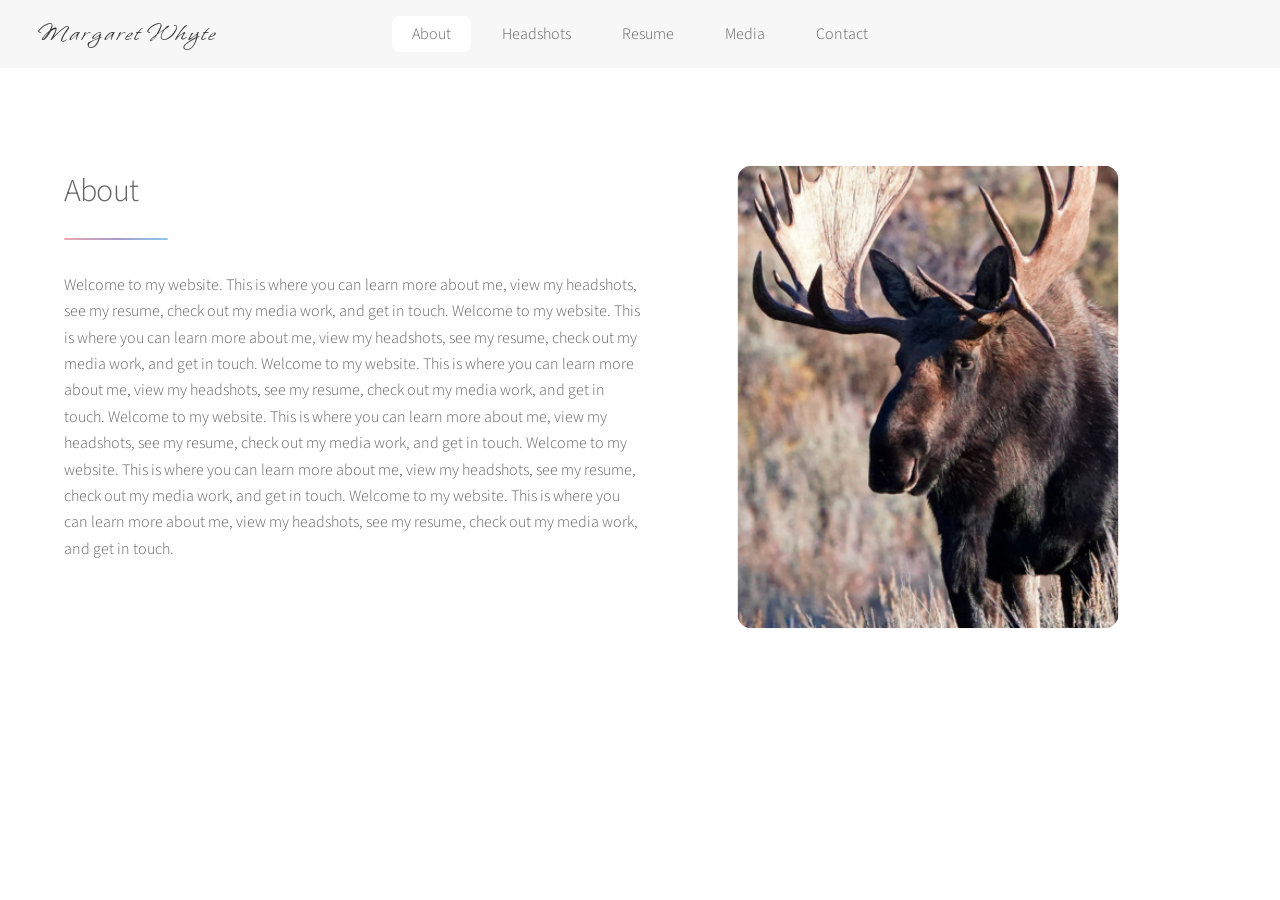
==== index.html @ 7423792c "Add files via upload" ====
<!DOCTYPE HTML>
<html>
	<head>
		<title>About | Meg Whyte</title>
		<meta charset="utf-8" />
		<meta name="viewport" content="width=device-width, initial-scale=1, user-scalable=no" />
		<link rel="stylesheet" href="assets/css/main.css?v=1" />
		<noscript><link rel="stylesheet" href="assets/css/noscript.css" /></noscript>
		<style>
			#main > .main:first-child {
				padding-top: 3.3em !important;
			}
			#intro .spotlight .content {
				max-width: 50%;
			}
			#intro .spotlight .content header.major {
				margin-top: -4em !important;
			}
			#intro .spotlight .image,
			#main #intro .spotlight .image,
			section#intro .spotlight .image {
				padding: 0 !important;
				border: none !important;
				border-radius: 1em !important;
				overflow: hidden !important;
			}
			#intro .spotlight .image img,
			#main #intro .spotlight .image img,
			section#intro .spotlight .image img {
				width: 28em !important;
				height: 34em !important;
				object-fit: cover;
				object-position: center center;
				transform: scale(0.85);
				border-radius: 1em !important;
				display: block !important;
			}
		</style>
	</head>
	<body class="is-preload">

		<!-- Wrapper -->
			<div id="wrapper">

			<!-- Nav -->
					<nav id="nav">
						<div class="nav-brand">Margaret Whyte</div>
						<ul>
							<li><a href="index.html" class="active">About</a></li>
							<li><a href="headshots.html">Headshots</a></li>
							<li><a href="resume.html">Resume</a></li>
							<li><a href="media.html">Media</a></li>
							<li><a href="contact.html">Contact</a></li>
						</ul>
					</nav>

				<!-- Main -->
					<div id="main">

						<!-- Introduction -->
							<section id="intro" class="main">
								<div class="spotlight">
									<div class="content">
										<header class="major">
											<h2>About</h2>
										</header>
										<p>Welcome to my website. This is where you can learn more about me, view my headshots, see my resume, check out my media work, and get in touch.
                                            Welcome to my website. This is where you can learn more about me, view my headshots, see my resume, check out my media work, and get in touch.
                                            Welcome to my website. This is where you can learn more about me, view my headshots, see my resume, check out my media work, and get in touch.
                                            Welcome to my website. This is where you can learn more about me, view my headshots, see my resume, check out my media work, and get in touch.
                                            Welcome to my website. This is where you can learn more about me, view my headshots, see my resume, check out my media work, and get in touch.
                                            Welcome to my website. This is where you can learn more about me, view my headshots, see my resume, check out my media work, and get in touch.
                                        </p>
									</div>
									<span class="image"><img src="images/about.jpg" alt="" /></span>
								</div>
							</section>

					</div>

			</div>

		<!-- Scripts -->
			<script src="assets/js/jquery.min.js"></script>
			<script src="assets/js/jquery.scrollex.min.js"></script>
			<script src="assets/js/jquery.scrolly.min.js"></script>
			<script src="assets/js/browser.min.js"></script>
			<script src="assets/js/breakpoints.min.js"></script>
			<script src="assets/js/util.js"></script>
			<script src="assets/js/main.js"></script>

	</body>
</html>
---- assets/css/main.css ----
@import url(fontawesome-all.min.css);
@import url('https://fonts.googleapis.com/css2?family=Whisper&display=swap');
@import 'https://fonts.googleapis.com/css?family=Source+Sans+Pro:300,400';

/*
	Stellar by HTML5 UP
	html5up.net | @ajlkn
	Free for personal and commercial use under the CCA 3.0 license (html5up.net/license)
*/

html, body, div, span, applet, object,
iframe, h1, h2, h3, h4, h5, h6, p, blockquote,
pre, a, abbr, acronym, address, big, cite,
code, del, dfn, em, img, ins, kbd, q, s, samp,
small, strike, strong, sub, sup, tt, var, b,
u, i, center, dl, dt, dd, ol, ul, li, fieldset,
form, label, legend, table, caption, tbody,
tfoot, thead, tr, th, td, article, aside,
canvas, details, embed, figure, figcaption,
footer, header, hgroup, menu, nav, output, ruby,
section, summary, time, mark, audio, video {
	margin: 0;
	padding: 0;
	border: 0;
	font-size: 100%;
	font: inherit;
	vertical-align: baseline;}

article, aside, details, figcaption, figure,
footer, header, hgroup, menu, nav, section {
	display: block;}

body {
	line-height: 1;
}

ol, ul {
	list-style: none;
}

blockquote, q {
	quotes: none;
}

	blockquote:before, blockquote:after, q:before, q:after {
		content: '';
		content: none;
	}

table {
	border-collapse: collapse;
	border-spacing: 0;
}

body {
	-webkit-text-size-adjust: none;
}

mark {
	background-color: transparent;
	color: inherit;
}

input::-moz-focus-inner {
	border: 0;
	padding: 0;
}

input, select, textarea {
	-moz-appearance: none;
	-webkit-appearance: none;
	-ms-appearance: none;
	appearance: none;
}

/* Basic */

	@-ms-viewport {
		width: device-width;
	}

	body {
		-ms-overflow-style: scrollbar;
	}

	@media screen and (max-width: 480px) {

		html, body {
			min-width: 320px;
		}

	}

	html {
		box-sizing: border-box;
	}

	*, *:before, *:after {
		box-sizing: inherit;
	}

	body {
		background-color: #ffffff;
	}

		body.is-preload *, body.is-preload *:before, body.is-preload *:after {
			-moz-animation: none !important;
			-webkit-animation: none !important;
			-ms-animation: none !important;
			animation: none !important;
			-moz-transition: none !important;
			-webkit-transition: none !important;
			-ms-transition: none !important;
			transition: none !important;
		}

/* Type */

	body {
		background-color: #ffffff;
		color: rgba(255, 255, 255, 0.65);
	}

	body, input, select, textarea {
		font-family: "Source Sans Pro", Helvetica, sans-serif;
		font-size: 17pt;
		font-weight: 300;
		line-height: 1.65;
	}

		@media screen and (max-width: 1680px) {

			body, input, select, textarea {
				font-size: 14pt;
			}

		}

		@media screen and (max-width: 1280px) {

			body, input, select, textarea {
				font-size: 12pt;
			}

		}

		@media screen and (max-width: 360px) {

			body, input, select, textarea {
				font-size: 11pt;
			}

		}

	a {
		-moz-transition: color 0.2s ease, border-bottom 0.2s ease;
		-webkit-transition: color 0.2s ease, border-bottom 0.2s ease;
		-ms-transition: color 0.2s ease, border-bottom 0.2s ease;
		transition: color 0.2s ease, border-bottom 0.2s ease;
		text-decoration: none;
		border-bottom: dotted 1px;
		color: inherit;
	}

		a:hover {
			border-bottom-color: transparent;
		}

	strong, b {
		font-weight: 400;
	}

	em, i {
		font-style: italic;
	}

	p {
		margin: 0 0 2em 0;
	}

		p.content {
			-moz-columns: 20em 2;
			-webkit-columns: 20em 2;
			-ms-columns: 20em 2;
			columns: 20em 2;
			-moz-column-gap: 2em;
			-webkit-column-gap: 2em;
			-ms-column-gap: 2em;
			column-gap: 2em;
			text-align: justify;
		}

	h1, h2, h3, h4, h5, h6 {
		font-weight: 300;
		line-height: 1.5;
		margin: 0 0 0.7em 0;
		letter-spacing: -0.025em;
	}

		h1 a, h2 a, h3 a, h4 a, h5 a, h6 a {
			color: inherit;
			text-decoration: none;
		}

	h1 {
		font-size: 2.5em;
		line-height: 1.2;
	}

	h2 {
		font-size: 1.5em;
	}

	h3 {
		font-size: 1.25em;
	}

	h4 {
		font-size: 1.1em;
	}

	h5 {
		font-size: 0.9em;
	}

	h6 {
		font-size: 0.7em;
	}

	@media screen and (max-width: 736px) {

		h1 {
			font-size: 2em;
		}

	}

	sub {
		font-size: 0.8em;
		position: relative;
		top: 0.5em;
	}

	sup {
		font-size: 0.8em;
		position: relative;
		top: -0.5em;
	}

	blockquote {
		border-left: solid 4px;
		font-style: italic;
		margin: 0 0 2em 0;
		padding: 0.5em 0 0.5em 2em;
	}

	code {
		border-radius: 8px;
		border: solid 1px;
		font-family: "Courier New", monospace;
		font-size: 0.9em;
		margin: 0 0.25em;
		padding: 0.25em 0.65em;
	}

	pre {
		-webkit-overflow-scrolling: touch;
		font-family: "Courier New", monospace;
		font-size: 0.9em;
		margin: 0 0 2em 0;
	}

		pre code {
			display: block;
			line-height: 1.75;
			padding: 1em 1.5em;
			overflow-x: auto;
		}

	hr {
		border: 0;
		border-bottom: solid 1px;
		margin: 2em 0;
	}

		hr.major {
			margin: 3em 0;
		}

	.align-left {
		text-align: left;
	}

	.align-center {
		text-align: center;
	}

	.align-right {
		text-align: right;
	}

	input, select, textarea {
		color: #ffffff;
	}

	a:hover {
		color: #ffffff;
	}

	strong, b {
		color: #ffffff;
	}

	h1, h2, h3, h4, h5, h6 {
		color: #ffffff;
	}

	blockquote {
		border-left-color: rgba(255, 255, 255, 0.35);
	}

	code {
		background: rgba(255, 255, 255, 0.075);
		border-color: rgba(255, 255, 255, 0.35);
	}

	hr {
		border-bottom-color: rgba(255, 255, 255, 0.35);
	}

/* Row */

	.row {
		display: flex;
		flex-wrap: wrap;
		box-sizing: border-box;
		align-items: stretch;
	}

		.row > * {
			box-sizing: border-box;
		}

		.row.gtr-uniform > * > :last-child {
			margin-bottom: 0;
		}

		.row.aln-left {
			justify-content: flex-start;
		}

		.row.aln-center {
			justify-content: center;
		}

		.row.aln-right {
			justify-content: flex-end;
		}

		.row.aln-top {
			align-items: flex-start;
		}

		.row.aln-middle {
			align-items: center;
		}

		.row.aln-bottom {
			align-items: flex-end;
		}

		.row > .imp {
			order: -1;
		}

		.row > .col-1 {
			width: 8.33333%;
		}

		.row > .off-1 {
			margin-left: 8.33333%;
		}

		.row > .col-2 {
			width: 16.66667%;
		}

		.row > .off-2 {
			margin-left: 16.66667%;
		}

		.row > .col-3 {
			width: 25%;
		}

		.row > .off-3 {
			margin-left: 25%;
		}

		.row > .col-4 {
			width: 33.33333%;
		}

		.row > .off-4 {
			margin-left: 33.33333%;
		}

		.row > .col-5 {
			width: 41.66667%;
		}

		.row > .off-5 {
			margin-left: 41.66667%;
		}

		.row > .col-6 {
			width: 50%;
		}

		.row > .off-6 {
			margin-left: 50%;
		}

		.row > .col-7 {
			width: 58.33333%;
		}

		.row > .off-7 {
			margin-left: 58.33333%;
		}

		.row > .col-8 {
			width: 66.66667%;
		}

		.row > .off-8 {
			margin-left: 66.66667%;
		}

		.row > .col-9 {
			width: 75%;
		}

		.row > .off-9 {
			margin-left: 75%;
		}

		.row > .col-10 {
			width: 83.33333%;
		}

		.row > .off-10 {
			margin-left: 83.33333%;
		}

		.row > .col-11 {
			width: 91.66667%;
		}

		.row > .off-11 {
			margin-left: 91.66667%;
		}

		.row > .col-12 {
			width: 100%;
		}

		.row > .off-12 {
			margin-left: 100%;
		}

		.row.gtr-0 {
			margin-top: 0;
			margin-left: 0em;
		}

			.row.gtr-0 > * {
				padding: 0 0 0 0em;
			}

			.row.gtr-0.gtr-uniform {
				margin-top: 0em;
			}

				.row.gtr-0.gtr-uniform > * {
					padding-top: 0em;
				}

		.row.gtr-25 {
			margin-top: 0;
			margin-left: -0.375em;
		}

			.row.gtr-25 > * {
				padding: 0 0 0 0.375em;
			}

			.row.gtr-25.gtr-uniform {
				margin-top: -0.375em;
			}

				.row.gtr-25.gtr-uniform > * {
					padding-top: 0.375em;
				}

		.row.gtr-50 {
			margin-top: 0;
			margin-left: -0.75em;
		}

			.row.gtr-50 > * {
				padding: 0 0 0 0.75em;
			}

			.row.gtr-50.gtr-uniform {
				margin-top: -0.75em;
			}

				.row.gtr-50.gtr-uniform > * {
					padding-top: 0.75em;
				}

		.row {
			margin-top: 0;
			margin-left: -1.5em;
		}

			.row > * {
				padding: 0 0 0 1.5em;
			}

			.row.gtr-uniform {
				margin-top: -1.5em;
			}

				.row.gtr-uniform > * {
					padding-top: 1.5em;
				}

		.row.gtr-150 {
			margin-top: 0;
			margin-left: -2.25em;
		}

			.row.gtr-150 > * {
				padding: 0 0 0 2.25em;
			}

			.row.gtr-150.gtr-uniform {
				margin-top: -2.25em;
			}

				.row.gtr-150.gtr-uniform > * {
					padding-top: 2.25em;
				}

		.row.gtr-200 {
			margin-top: 0;
			margin-left: -3em;
		}

			.row.gtr-200 > * {
				padding: 0 0 0 3em;
			}

			.row.gtr-200.gtr-uniform {
				margin-top: -3em;
			}

				.row.gtr-200.gtr-uniform > * {
					padding-top: 3em;
				}

		@media screen and (max-width: 1680px) {

			.row {
				display: flex;
				flex-wrap: wrap;
				box-sizing: border-box;
				align-items: stretch;
			}

				.row > * {
					box-sizing: border-box;
				}

				.row.gtr-uniform > * > :last-child {
					margin-bottom: 0;
				}

				.row.aln-left {
					justify-content: flex-start;
				}

				.row.aln-center {
					justify-content: center;
				}

				.row.aln-right {
					justify-content: flex-end;
				}

				.row.aln-top {
					align-items: flex-start;
				}

				.row.aln-middle {
					align-items: center;
				}

				.row.aln-bottom {
					align-items: flex-end;
				}

				.row > .imp-xlarge {
					order: -1;
				}

				.row > .col-1-xlarge {
					width: 8.33333%;
				}

				.row > .off-1-xlarge {
					margin-left: 8.33333%;
				}

				.row > .col-2-xlarge {
					width: 16.66667%;
				}

				.row > .off-2-xlarge {
					margin-left: 16.66667%;
				}

				.row > .col-3-xlarge {
					width: 25%;
				}

				.row > .off-3-xlarge {
					margin-left: 25%;
				}

				.row > .col-4-xlarge {
					width: 33.33333%;
				}

				.row > .off-4-xlarge {
					margin-left: 33.33333%;
				}

				.row > .col-5-xlarge {
					width: 41.66667%;
				}

				.row > .off-5-xlarge {
					margin-left: 41.66667%;
				}

				.row > .col-6-xlarge {
					width: 50%;
				}

				.row > .off-6-xlarge {
					margin-left: 50%;
				}

				.row > .col-7-xlarge {
					width: 58.33333%;
				}

				.row > .off-7-xlarge {
					margin-left: 58.33333%;
				}

				.row > .col-8-xlarge {
					width: 66.66667%;
				}

				.row > .off-8-xlarge {
					margin-left: 66.66667%;
				}

				.row > .col-9-xlarge {
					width: 75%;
				}

				.row > .off-9-xlarge {
					margin-left: 75%;
				}

				.row > .col-10-xlarge {
					width: 83.33333%;
				}

				.row > .off-10-xlarge {
					margin-left: 83.33333%;
				}

				.row > .col-11-xlarge {
					width: 91.66667%;
				}

				.row > .off-11-xlarge {
					margin-left: 91.66667%;
				}

				.row > .col-12-xlarge {
					width: 100%;
				}

				.row > .off-12-xlarge {
					margin-left: 100%;
				}

				.row.gtr-0 {
					margin-top: 0;
					margin-left: 0em;
				}

					.row.gtr-0 > * {
						padding: 0 0 0 0em;
					}

					.row.gtr-0.gtr-uniform {
						margin-top: 0em;
					}

						.row.gtr-0.gtr-uniform > * {
							padding-top: 0em;
						}

				.row.gtr-25 {
					margin-top: 0;
					margin-left: -0.375em;
				}

					.row.gtr-25 > * {
						padding: 0 0 0 0.375em;
					}

					.row.gtr-25.gtr-uniform {
						margin-top: -0.375em;
					}

						.row.gtr-25.gtr-uniform > * {
							padding-top: 0.375em;
						}

				.row.gtr-50 {
					margin-top: 0;
					margin-left: -0.75em;
				}

					.row.gtr-50 > * {
						padding: 0 0 0 0.75em;
					}

					.row.gtr-50.gtr-uniform {
						margin-top: -0.75em;
					}

						.row.gtr-50.gtr-uniform > * {
							padding-top: 0.75em;
						}

				.row {
					margin-top: 0;
					margin-left: -1.5em;
				}

					.row > * {
						padding: 0 0 0 1.5em;
					}

					.row.gtr-uniform {
						margin-top: -1.5em;
					}

						.row.gtr-uniform > * {
							padding-top: 1.5em;
						}

				.row.gtr-150 {
					margin-top: 0;
					margin-left: -2.25em;
				}

					.row.gtr-150 > * {
						padding: 0 0 0 2.25em;
					}

					.row.gtr-150.gtr-uniform {
						margin-top: -2.25em;
					}

						.row.gtr-150.gtr-uniform > * {
							padding-top: 2.25em;
						}

				.row.gtr-200 {
					margin-top: 0;
					margin-left: -3em;
				}

					.row.gtr-200 > * {
						padding: 0 0 0 3em;
					}

					.row.gtr-200.gtr-uniform {
						margin-top: -3em;
					}

						.row.gtr-200.gtr-uniform > * {
							padding-top: 3em;
						}

		}

		@media screen and (max-width: 1280px) {

			.row {
				display: flex;
				flex-wrap: wrap;
				box-sizing: border-box;
				align-items: stretch;
			}

				.row > * {
					box-sizing: border-box;
				}

				.row.gtr-uniform > * > :last-child {
					margin-bottom: 0;
				}

				.row.aln-left {
					justify-content: flex-start;
				}

				.row.aln-center {
					justify-content: center;
				}

				.row.aln-right {
					justify-content: flex-end;
				}

				.row.aln-top {
					align-items: flex-start;
				}

				.row.aln-middle {
					align-items: center;
				}

				.row.aln-bottom {
					align-items: flex-end;
				}

				.row > .imp-large {
					order: -1;
				}

				.row > .col-1-large {
					width: 8.33333%;
				}

				.row > .off-1-large {
					margin-left: 8.33333%;
				}

				.row > .col-2-large {
					width: 16.66667%;
				}

				.row > .off-2-large {
					margin-left: 16.66667%;
				}

				.row > .col-3-large {
					width: 25%;
				}

				.row > .off-3-large {
					margin-left: 25%;
				}

				.row > .col-4-large {
					width: 33.33333%;
				}

				.row > .off-4-large {
					margin-left: 33.33333%;
				}

				.row > .col-5-large {
					width: 41.66667%;
				}

				.row > .off-5-large {
					margin-left: 41.66667%;
				}

				.row > .col-6-large {
					width: 50%;
				}

				.row > .off-6-large {
					margin-left: 50%;
				}

				.row > .col-7-large {
					width: 58.33333%;
				}

				.row > .off-7-large {
					margin-left: 58.33333%;
				}

				.row > .col-8-large {
					width: 66.66667%;
				}

				.row > .off-8-large {
					margin-left: 66.66667%;
				}

				.row > .col-9-large {
					width: 75%;
				}

				.row > .off-9-large {
					margin-left: 75%;
				}

				.row > .col-10-large {
					width: 83.33333%;
				}

				.row > .off-10-large {
					margin-left: 83.33333%;
				}

				.row > .col-11-large {
					width: 91.66667%;
				}

				.row > .off-11-large {
					margin-left: 91.66667%;
				}

				.row > .col-12-large {
					width: 100%;
				}

				.row > .off-12-large {
					margin-left: 100%;
				}

				.row.gtr-0 {
					margin-top: 0;
					margin-left: 0em;
				}

					.row.gtr-0 > * {
						padding: 0 0 0 0em;
					}

					.row.gtr-0.gtr-uniform {
						margin-top: 0em;
					}

						.row.gtr-0.gtr-uniform > * {
							padding-top: 0em;
						}

				.row.gtr-25 {
					margin-top: 0;
					margin-left: -0.375em;
				}

					.row.gtr-25 > * {
						padding: 0 0 0 0.375em;
					}

					.row.gtr-25.gtr-uniform {
						margin-top: -0.375em;
					}

						.row.gtr-25.gtr-uniform > * {
							padding-top: 0.375em;
						}

				.row.gtr-50 {
					margin-top: 0;
					margin-left: -0.75em;
				}

					.row.gtr-50 > * {
						padding: 0 0 0 0.75em;
					}

					.row.gtr-50.gtr-uniform {
						margin-top: -0.75em;
					}

						.row.gtr-50.gtr-uniform > * {
							padding-top: 0.75em;
						}

				.row {
					margin-top: 0;
					margin-left: -1.5em;
				}

					.row > * {
						padding: 0 0 0 1.5em;
					}

					.row.gtr-uniform {
						margin-top: -1.5em;
					}

						.row.gtr-uniform > * {
							padding-top: 1.5em;
						}

				.row.gtr-150 {
					margin-top: 0;
					margin-left: -2.25em;
				}

					.row.gtr-150 > * {
						padding: 0 0 0 2.25em;
					}

					.row.gtr-150.gtr-uniform {
						margin-top: -2.25em;
					}

						.row.gtr-150.gtr-uniform > * {
							padding-top: 2.25em;
						}

				.row.gtr-200 {
					margin-top: 0;
					margin-left: -3em;
				}

					.row.gtr-200 > * {
						padding: 0 0 0 3em;
					}

					.row.gtr-200.gtr-uniform {
						margin-top: -3em;
					}

						.row.gtr-200.gtr-uniform > * {
							padding-top: 3em;
						}

		}

		@media screen and (max-width: 980px) {

			.row {
				display: flex;
				flex-wrap: wrap;
				box-sizing: border-box;
				align-items: stretch;
			}

				.row > * {
					box-sizing: border-box;
				}

				.row.gtr-uniform > * > :last-child {
					margin-bottom: 0;
				}

				.row.aln-left {
					justify-content: flex-start;
				}

				.row.aln-center {
					justify-content: center;
				}

				.row.aln-right {
					justify-content: flex-end;
				}

				.row.aln-top {
					align-items: flex-start;
				}

				.row.aln-middle {
					align-items: center;
				}

				.row.aln-bottom {
					align-items: flex-end;
				}

				.row > .imp-medium {
					order: -1;
				}

				.row > .col-1-medium {
					width: 8.33333%;
				}

				.row > .off-1-medium {
					margin-left: 8.33333%;
				}

				.row > .col-2-medium {
					width: 16.66667%;
				}

				.row > .off-2-medium {
					margin-left: 16.66667%;
				}

				.row > .col-3-medium {
					width: 25%;
				}

				.row > .off-3-medium {
					margin-left: 25%;
				}

				.row > .col-4-medium {
					width: 33.33333%;
				}

				.row > .off-4-medium {
					margin-left: 33.33333%;
				}

				.row > .col-5-medium {
					width: 41.66667%;
				}

				.row > .off-5-medium {
					margin-left: 41.66667%;
				}

				.row > .col-6-medium {
					width: 50%;
				}

				.row > .off-6-medium {
					margin-left: 50%;
				}

				.row > .col-7-medium {
					width: 58.33333%;
				}

				.row > .off-7-medium {
					margin-left: 58.33333%;
				}

				.row > .col-8-medium {
					width: 66.66667%;
				}

				.row > .off-8-medium {
					margin-left: 66.66667%;
				}

				.row > .col-9-medium {
					width: 75%;
				}

				.row > .off-9-medium {
					margin-left: 75%;
				}

				.row > .col-10-medium {
					width: 83.33333%;
				}

				.row > .off-10-medium {
					margin-left: 83.33333%;
				}

				.row > .col-11-medium {
					width: 91.66667%;
				}

				.row > .off-11-medium {
					margin-left: 91.66667%;
				}

				.row > .col-12-medium {
					width: 100%;
				}

				.row > .off-12-medium {
					margin-left: 100%;
				}

				.row.gtr-0 {
					margin-top: 0;
					margin-left: 0em;
				}

					.row.gtr-0 > * {
						padding: 0 0 0 0em;
					}

					.row.gtr-0.gtr-uniform {
						margin-top: 0em;
					}

						.row.gtr-0.gtr-uniform > * {
							padding-top: 0em;
						}

				.row.gtr-25 {
					margin-top: 0;
					margin-left: -0.375em;
				}

					.row.gtr-25 > * {
						padding: 0 0 0 0.375em;
					}

					.row.gtr-25.gtr-uniform {
						margin-top: -0.375em;
					}

						.row.gtr-25.gtr-uniform > * {
							padding-top: 0.375em;
						}

				.row.gtr-50 {
					margin-top: 0;
					margin-left: -0.75em;
				}

					.row.gtr-50 > * {
						padding: 0 0 0 0.75em;
					}

					.row.gtr-50.gtr-uniform {
						margin-top: -0.75em;
					}

						.row.gtr-50.gtr-uniform > * {
							padding-top: 0.75em;
						}

				.row {
					margin-top: 0;
					margin-left: -1.5em;
				}

					.row > * {
						padding: 0 0 0 1.5em;
					}

					.row.gtr-uniform {
						margin-top: -1.5em;
					}

						.row.gtr-uniform > * {
							padding-top: 1.5em;
						}

				.row.gtr-150 {
					margin-top: 0;
					margin-left: -2.25em;
				}

					.row.gtr-150 > * {
						padding: 0 0 0 2.25em;
					}

					.row.gtr-150.gtr-uniform {
						margin-top: -2.25em;
					}

						.row.gtr-150.gtr-uniform > * {
							padding-top: 2.25em;
						}

				.row.gtr-200 {
					margin-top: 0;
					margin-left: -3em;
				}

					.row.gtr-200 > * {
						padding: 0 0 0 3em;
					}

					.row.gtr-200.gtr-uniform {
						margin-top: -3em;
					}

						.row.gtr-200.gtr-uniform > * {
							padding-top: 3em;
						}

		}

		@media screen and (max-width: 736px) {

			.row {
				display: flex;
				flex-wrap: wrap;
				box-sizing: border-box;
				align-items: stretch;
			}

				.row > * {
					box-sizing: border-box;
				}

				.row.gtr-uniform > * > :last-child {
					margin-bottom: 0;
				}

				.row.aln-left {
					justify-content: flex-start;
				}

				.row.aln-center {
					justify-content: center;
				}

				.row.aln-right {
					justify-content: flex-end;
				}

				.row.aln-top {
					align-items: flex-start;
				}

				.row.aln-middle {
					align-items: center;
				}

				.row.aln-bottom {
					align-items: flex-end;
				}

				.row > .imp-small {
					order: -1;
				}

				.row > .col-1-small {
					width: 8.33333%;
				}

				.row > .off-1-small {
					margin-left: 8.33333%;
				}

				.row > .col-2-small {
					width: 16.66667%;
				}

				.row > .off-2-small {
					margin-left: 16.66667%;
				}

				.row > .col-3-small {
					width: 25%;
				}

				.row > .off-3-small {
					margin-left: 25%;
				}

				.row > .col-4-small {
					width: 33.33333%;
				}

				.row > .off-4-small {
					margin-left: 33.33333%;
				}

				.row > .col-5-small {
					width: 41.66667%;
				}

				.row > .off-5-small {
					margin-left: 41.66667%;
				}

				.row > .col-6-small {
					width: 50%;
				}

				.row > .off-6-small {
					margin-left: 50%;
				}

				.row > .col-7-small {
					width: 58.33333%;
				}

				.row > .off-7-small {
					margin-left: 58.33333%;
				}

				.row > .col-8-small {
					width: 66.66667%;
				}

				.row > .off-8-small {
					margin-left: 66.66667%;
				}

				.row > .col-9-small {
					width: 75%;
				}

				.row > .off-9-small {
					margin-left: 75%;
				}

				.row > .col-10-small {
					width: 83.33333%;
				}

				.row > .off-10-small {
					margin-left: 83.33333%;
				}

				.row > .col-11-small {
					width: 91.66667%;
				}

				.row > .off-11-small {
					margin-left: 91.66667%;
				}

				.row > .col-12-small {
					width: 100%;
				}

				.row > .off-12-small {
					margin-left: 100%;
				}

				.row.gtr-0 {
					margin-top: 0;
					margin-left: 0em;
				}

					.row.gtr-0 > * {
						padding: 0 0 0 0em;
					}

					.row.gtr-0.gtr-uniform {
						margin-top: 0em;
					}

						.row.gtr-0.gtr-uniform > * {
							padding-top: 0em;
						}

				.row.gtr-25 {
					margin-top: 0;
					margin-left: -0.25em;
				}

					.row.gtr-25 > * {
						padding: 0 0 0 0.25em;
					}

					.row.gtr-25.gtr-uniform {
						margin-top: -0.25em;
					}

						.row.gtr-25.gtr-uniform > * {
							padding-top: 0.25em;
						}

				.row.gtr-50 {
					margin-top: 0;
					margin-left: -0.5em;
				}

					.row.gtr-50 > * {
						padding: 0 0 0 0.5em;
					}

					.row.gtr-50.gtr-uniform {
						margin-top: -0.5em;
					}

						.row.gtr-50.gtr-uniform > * {
							padding-top: 0.5em;
						}

				.row {
					margin-top: 0;
					margin-left: -1em;
				}

					.row > * {
						padding: 0 0 0 1em;
					}

					.row.gtr-uniform {
						margin-top: -1em;
					}

						.row.gtr-uniform > * {
							padding-top: 1em;
						}

				.row.gtr-150 {
					margin-top: 0;
					margin-left: -1.5em;
				}

					.row.gtr-150 > * {
						padding: 0 0 0 1.5em;
					}

					.row.gtr-150.gtr-uniform {
						margin-top: -1.5em;
					}

						.row.gtr-150.gtr-uniform > * {
							padding-top: 1.5em;
						}

				.row.gtr-200 {
					margin-top: 0;
					margin-left: -2em;
				}

					.row.gtr-200 > * {
						padding: 0 0 0 2em;
					}

					.row.gtr-200.gtr-uniform {
						margin-top: -2em;
					}

						.row.gtr-200.gtr-uniform > * {
							padding-top: 2em;
						}

		}

		@media screen and (max-width: 480px) {

			.row {
				display: flex;
				flex-wrap: wrap;
				box-sizing: border-box;
				align-items: stretch;
			}

				.row > * {
					box-sizing: border-box;
				}

				.row.gtr-uniform > * > :last-child {
					margin-bottom: 0;
				}

				.row.aln-left {
					justify-content: flex-start;
				}

				.row.aln-center {
					justify-content: center;
				}

				.row.aln-right {
					justify-content: flex-end;
				}

				.row.aln-top {
					align-items: flex-start;
				}

				.row.aln-middle {
					align-items: center;
				}

				.row.aln-bottom {
					align-items: flex-end;
				}

				.row > .imp-xsmall {
					order: -1;
				}

				.row > .col-1-xsmall {
					width: 8.33333%;
				}

				.row > .off-1-xsmall {
					margin-left: 8.33333%;
				}

				.row > .col-2-xsmall {
					width: 16.66667%;
				}

				.row > .off-2-xsmall {
					margin-left: 16.66667%;
				}

				.row > .col-3-xsmall {
					width: 25%;
				}

				.row > .off-3-xsmall {
					margin-left: 25%;
				}

				.row > .col-4-xsmall {
					width: 33.33333%;
				}

				.row > .off-4-xsmall {
					margin-left: 33.33333%;
				}

				.row > .col-5-xsmall {
					width: 41.66667%;
				}

				.row > .off-5-xsmall {
					margin-left: 41.66667%;
				}

				.row > .col-6-xsmall {
					width: 50%;
				}

				.row > .off-6-xsmall {
					margin-left: 50%;
				}

				.row > .col-7-xsmall {
					width: 58.33333%;
				}

				.row > .off-7-xsmall {
					margin-left: 58.33333%;
				}

				.row > .col-8-xsmall {
					width: 66.66667%;
				}

				.row > .off-8-xsmall {
					margin-left: 66.66667%;
				}

				.row > .col-9-xsmall {
					width: 75%;
				}

				.row > .off-9-xsmall {
					margin-left: 75%;
				}

				.row > .col-10-xsmall {
					width: 83.33333%;
				}

				.row > .off-10-xsmall {
					margin-left: 83.33333%;
				}

				.row > .col-11-xsmall {
					width: 91.66667%;
				}

				.row > .off-11-xsmall {
					margin-left: 91.66667%;
				}

				.row > .col-12-xsmall {
					width: 100%;
				}

				.row > .off-12-xsmall {
					margin-left: 100%;
				}

				.row.gtr-0 {
					margin-top: 0;
					margin-left: 0em;
				}

					.row.gtr-0 > * {
						padding: 0 0 0 0em;
					}

					.row.gtr-0.gtr-uniform {
						margin-top: 0em;
					}

						.row.gtr-0.gtr-uniform > * {
							padding-top: 0em;
						}

				.row.gtr-25 {
					margin-top: 0;
					margin-left: -0.3125em;
				}

					.row.gtr-25 > * {
						padding: 0 0 0 0.3125em;
					}

					.row.gtr-25.gtr-uniform {
						margin-top: -0.3125em;
					}

						.row.gtr-25.gtr-uniform > * {
							padding-top: 0.3125em;
						}

				.row.gtr-50 {
					margin-top: 0;
					margin-left: -0.625em;
				}

					.row.gtr-50 > * {
						padding: 0 0 0 0.625em;
					}

					.row.gtr-50.gtr-uniform {
						margin-top: -0.625em;
					}

						.row.gtr-50.gtr-uniform > * {
							padding-top: 0.625em;
						}

				.row {
					margin-top: 0;
					margin-left: -1.25em;
				}

					.row > * {
						padding: 0 0 0 1.25em;
					}

					.row.gtr-uniform {
						margin-top: -1.25em;
					}

						.row.gtr-uniform > * {
							padding-top: 1.25em;
						}

				.row.gtr-150 {
					margin-top: 0;
					margin-left: -1.875em;
				}

					.row.gtr-150 > * {
						padding: 0 0 0 1.875em;
					}

					.row.gtr-150.gtr-uniform {
						margin-top: -1.875em;
					}

						.row.gtr-150.gtr-uniform > * {
							padding-top: 1.875em;
						}

				.row.gtr-200 {
					margin-top: 0;
					margin-left: -2.5em;
				}

					.row.gtr-200 > * {
						padding: 0 0 0 2.5em;
					}

					.row.gtr-200.gtr-uniform {
						margin-top: -2.5em;
					}

						.row.gtr-200.gtr-uniform > * {
							padding-top: 2.5em;
						}

		}

/* Box */

	.box {
		border-radius: 8px;
		border: solid;
		margin-bottom: 2em;
		padding: 1.5em;
	}

		.box > :last-child,
		.box > :last-child > :last-child,
		.box > :last-child > :last-child > :last-child {
			margin-bottom: 0;
		}

		.box.alt {
			border: 0;
			border-radius: 0;
			padding: 0;
		}

	.box {
		border-color: rgba(255, 255, 255, 0.35);
	}

/* Button */

	input[type="submit"],
	input[type="reset"],
	input[type="button"],
	button,
	.button {
		-moz-appearance: none;
		-webkit-appearance: none;
		-ms-appearance: none;
		appearance: none;
		-moz-transition: background-color 0.2s ease-in-out, color 0.2s ease-in-out;
		-webkit-transition: background-color 0.2s ease-in-out, color 0.2s ease-in-out;
		-ms-transition: background-color 0.2s ease-in-out, color 0.2s ease-in-out;
		transition: background-color 0.2s ease-in-out, color 0.2s ease-in-out;
		border-radius: 8px;
		border: 0;
		cursor: pointer;
		display: inline-block;
		font-weight: 300;
		height: 2.75em;
		line-height: 2.75em;
		min-width: 9.25em;
		padding: 0 1.5em;
		text-align: center;
		text-decoration: none;
		white-space: nowrap;
	}

		input[type="submit"].icon,
		input[type="reset"].icon,
		input[type="button"].icon,
		button.icon,
		.button.icon {
			padding-left: 1.35em;
		}

			input[type="submit"].icon:before,
			input[type="reset"].icon:before,
			input[type="button"].icon:before,
			button.icon:before,
			.button.icon:before {
				margin-right: 0.5em;
			}

		input[type="submit"].fit,
		input[type="reset"].fit,
		input[type="button"].fit,
		button.fit,
		.button.fit {
			width: 100%;
		}

		input[type="submit"].small,
		input[type="reset"].small,
		input[type="button"].small,
		button.small,
		.button.small {
			font-size: 0.8em;
		}

		input[type="submit"].large,
		input[type="reset"].large,
		input[type="button"].large,
		button.large,
		.button.large {
			font-size: 1.35em;
		}

		input[type="submit"].disabled, input[type="submit"]:disabled,
		input[type="reset"].disabled,
		input[type="reset"]:disabled,
		input[type="button"].disabled,
		input[type="button"]:disabled,
		button.disabled,
		button:disabled,
		.button.disabled,
		.button:disabled {
			pointer-events: none;
			opacity: 0.25;
		}

		@media screen and (max-width: 736px) {

			input[type="submit"],
			input[type="reset"],
			input[type="button"],
			button,
			.button {
				min-width: 0;
			}

		}

	input[type="submit"],
	input[type="reset"],
	input[type="button"],
	button,
	.button {
		background-color: transparent;
		box-shadow: inset 0 0 0 1px rgba(255, 255, 255, 0.35);
		color: #ffffff !important;
	}

		input[type="submit"]:hover,
		input[type="reset"]:hover,
		input[type="button"]:hover,
		button:hover,
		.button:hover {
			background-color: rgba(255, 255, 255, 0.075);
		}

		input[type="submit"]:active,
		input[type="reset"]:active,
		input[type="button"]:active,
		button:active,
		.button:active {
			background-color: rgba(255, 255, 255, 0.2);
		}

		input[type="submit"].icon:before,
		input[type="reset"].icon:before,
		input[type="button"].icon:before,
		button.icon:before,
		.button.icon:before {
			color: rgba(255, 255, 255, 0.5);
		}

		input[type="submit"].primary,
		input[type="reset"].primary,
		input[type="button"].primary,
		button.primary,
		.button.primary {
			background-color: #8cc9f0;
			color: #ffffff !important;
			box-shadow: none;
		}

			input[type="submit"].primary:hover,
			input[type="reset"].primary:hover,
			input[type="button"].primary:hover,
			button.primary:hover,
			.button.primary:hover {
				background-color: #9acff2;
			}

			input[type="submit"].primary:active,
			input[type="reset"].primary:active,
			input[type="button"].primary:active,
			button.primary:active,
			.button.primary:active {
				background-color: #7ec3ee;
			}

			input[type="submit"].primary.icon:before,
			input[type="reset"].primary.icon:before,
			input[type="button"].primary.icon:before,
			button.primary.icon:before,
			.button.primary.icon:before {
				color: #ffffff !important;
			}

/* Form */

	form {
		margin: 0 0 2em 0;
	}

	label {
		display: block;
		font-size: 0.9em;
		font-weight: 400;
		margin: 0 0 1em 0;
	}

	input[type="text"],
	input[type="password"],
	input[type="email"],
	select,
	textarea {
		-moz-appearance: none;
		-webkit-appearance: none;
		-ms-appearance: none;
		appearance: none;
		border-radius: 8px;
		border: solid 1px;
		color: inherit;
		display: block;
		outline: 0;
		padding: 0 1em;
		text-decoration: none;
		width: 100%;
	}

		input[type="text"]:invalid,
		input[type="password"]:invalid,
		input[type="email"]:invalid,
		select:invalid,
		textarea:invalid {
			box-shadow: none;
		}

	select {
		background-size: 1.25rem;
		background-repeat: no-repeat;
		background-position: calc(100% - 1rem) center;
		height: 2.75em;
		padding-right: 2.75em;
		text-overflow: ellipsis;
	}

		select:focus::-ms-value {
			background-color: transparent;
		}

		select::-ms-expand {
			display: none;
		}

	input[type="text"],
	input[type="password"],
	input[type="email"],
	select {
		height: 2.75em;
	}

	textarea {
		padding: 0.75em 1em;
	}

	input[type="checkbox"],
	input[type="radio"] {
		-moz-appearance: none;
		-webkit-appearance: none;
		-ms-appearance: none;
		appearance: none;
		display: block;
		float: left;
		margin-right: -2em;
		opacity: 0;
		width: 1em;
		z-index: -1;
	}

		input[type="checkbox"] + label,
		input[type="radio"] + label {
			text-decoration: none;
			cursor: pointer;
			display: inline-block;
			font-size: 1em;
			font-weight: 300;
			padding-left: 2.4em;
			padding-right: 0.75em;
			position: relative;
		}

			input[type="checkbox"] + label:before,
			input[type="radio"] + label:before {
				-moz-osx-font-smoothing: grayscale;
				-webkit-font-smoothing: antialiased;
				display: inline-block;
				font-style: normal;
				font-variant: normal;
				text-rendering: auto;
				line-height: 1;
				text-transform: none !important;
				font-family: 'Font Awesome 5 Free';
				font-weight: 900;
			}

			input[type="checkbox"] + label:before,
			input[type="radio"] + label:before {
				border-radius: 8px;
				border: solid 1px;
				content: '';
				display: inline-block;
				font-size: 0.8em;
				height: 2.0625em;
				left: 0;
				line-height: 2.0625em;
				position: absolute;
				text-align: center;
				top: 0;
				width: 2.0625em;
			}

		input[type="checkbox"]:checked + label:before,
		input[type="radio"]:checked + label:before {
			content: '\f00c';
		}

	input[type="checkbox"] + label:before {
		border-radius: 8px;
	}

	input[type="radio"] + label:before {
		border-radius: 100%;
	}

	::-webkit-input-placeholder {
		opacity: 1.0;
	}

	:-moz-placeholder {
		opacity: 1.0;
	}

	::-moz-placeholder {
		opacity: 1.0;
	}

	:-ms-input-placeholder {
		opacity: 1.0;
	}

	label {
		color: #ffffff;
	}

	input[type="text"],
	input[type="password"],
	input[type="email"],
	select,
	textarea {
		background-color: rgba(255, 255, 255, 0.075);
		border-color: rgba(255, 255, 255, 0.35);
	}

		input[type="text"]:focus,
		input[type="password"]:focus,
		input[type="email"]:focus,
		select:focus,
		textarea:focus {
			border-color: #8cc9f0;
			box-shadow: 0 0 0 1px #8cc9f0;
		}

	select {
		background-image: url("data:image/svg+xml;charset=utf8,%3Csvg xmlns='http://www.w3.org/2000/svg' width='40' height='40' preserveAspectRatio='none' viewBox='0 0 40 40'%3E%3Cpath d='M9.4,12.3l10.4,10.4l10.4-10.4c0.2-0.2,0.5-0.4,0.9-0.4c0.3,0,0.6,0.1,0.9,0.4l3.3,3.3c0.2,0.2,0.4,0.5,0.4,0.9 c0,0.4-0.1,0.6-0.4,0.9L20.7,31.9c-0.2,0.2-0.5,0.4-0.9,0.4c-0.3,0-0.6-0.1-0.9-0.4L4.3,17.3c-0.2-0.2-0.4-0.5-0.4-0.9 c0-0.4,0.1-0.6,0.4-0.9l3.3-3.3c0.2-0.2,0.5-0.4,0.9-0.4S9.1,12.1,9.4,12.3z' fill='rgba(255, 255, 255, 0.35)' /%3E%3C/svg%3E");
	}

		select option {
			color: #ffffff;
			background: #935d8c;
		}

	input[type="checkbox"] + label,
	input[type="radio"] + label {
		color: rgba(255, 255, 255, 0.65);
	}

		input[type="checkbox"] + label:before,
		input[type="radio"] + label:before {
			background: rgba(255, 255, 255, 0.075);
			border-color: rgba(255, 255, 255, 0.35);
		}

	input[type="checkbox"]:checked + label:before,
	input[type="radio"]:checked + label:before {
		background-color: #ffffff;
		border-color: #ffffff;
		color: #935d8c;
	}

	input[type="checkbox"]:focus + label:before,
	input[type="radio"]:focus + label:before {
		border-color: #8cc9f0;
		box-shadow: 0 0 0 1px #8cc9f0;
	}

	::-webkit-input-placeholder {
		color: rgba(255, 255, 255, 0.5) !important;
	}

	:-moz-placeholder {
		color: rgba(255, 255, 255, 0.5) !important;
	}

	::-moz-placeholder {
		color: rgba(255, 255, 255, 0.5) !important;
	}

	:-ms-input-placeholder {
		color: rgba(255, 255, 255, 0.5) !important;
	}

	.formerize-placeholder {
		color: rgba(255, 255, 255, 0.5) !important;
	}

/* Icon */

	.icon {
		text-decoration: none;
		-moz-transition: background-color 0.2s ease-in-out, color 0.2s ease-in-out;
		-webkit-transition: background-color 0.2s ease-in-out, color 0.2s ease-in-out;
		-ms-transition: background-color 0.2s ease-in-out, color 0.2s ease-in-out;
		transition: background-color 0.2s ease-in-out, color 0.2s ease-in-out;
		border-bottom: none;
		position: relative;
	}

		.icon:before {
			-moz-osx-font-smoothing: grayscale;
			-webkit-font-smoothing: antialiased;
			display: inline-block;
			font-style: normal;
			font-variant: normal;
			text-rendering: auto;
			line-height: 1;
			text-transform: none !important;
			font-family: 'Font Awesome 5 Free';
			font-weight: 400;
		}

		.icon > .label {
			display: none;
		}

		.icon:before {
			line-height: solid;
		}

		.icon.solid:before {
			font-weight: 900;
		}

		.icon.brands:before {
			font-family: 'Font Awesome 5 Brands';
		}

		.icon.major {
			border: solid 1px;
			display: inline-block;
			border-radius: 100%;
			padding: 0.65em;
			margin: 0 0 2em 0;
			cursor: default;
		}

			.icon.major:before {
				display: inline-block;
				font-size: 6.25rem;
				width: 2.25em;
				height: 2.25em;
				line-height: 2.2em;
				border-radius: 100%;
				border: solid 1px;
				text-align: center;
			}

		.icon.alt {
			display: inline-block;
			border: solid 1px;
			border-radius: 100%;
		}

			.icon.alt:before {
				display: block;
				font-size: 1.25em;
				width: 2em;
				height: 2em;
				text-align: center;
				line-height: 2em;
			}

		.icon.style1 {
			color: #efa8b0;
		}

		.icon.style2 {
			color: #c79cc8;
		}

		.icon.style3 {
			color: #a89cc8;
		}

		.icon.style4 {
			color: #9bb2e1;
		}

		.icon.style5 {
			color: #8cc9f0;
		}

		@media screen and (max-width: 1680px) {

			.icon.major:before {
				font-size: 5.5rem;
			}

		}

		@media screen and (max-width: 1280px) {

			.icon.major:before {
				font-size: 4.75rem;
			}

		}

		@media screen and (max-width: 736px) {

			.icon.major {
				margin: 0 0 1.5em 0;
				padding: 0.35em;
			}

				.icon.major:before {
					font-size: 3.5rem;
				}

		}

	.icon.major {
		border-color: rgba(255, 255, 255, 0.35);
	}

		.icon.major:before {
			border-color: rgba(255, 255, 255, 0.35);
		}

	.icon.alt {
		border-color: rgba(255, 255, 255, 0.35);
		color: #ffffff;
	}

		.icon.alt:hover {
			background-color: rgba(255, 255, 255, 0.075);
		}

		.icon.alt:active {
			background-color: rgba(255, 255, 255, 0.2);
		}

/* Image */

	.image {
		border-radius: 8px;
		border: 0;
		display: inline-block;
		position: relative;
	}

		.image img {
			border-radius: 8px;
			display: block;
		}

		.image.left, .image.right {
			max-width: 40%;
		}

			.image.left img, .image.right img {
				width: 100%;
			}

		.image.left {
			float: left;
			margin: 0 1.5em 1em 0;
			top: 0.25em;
		}

		.image.right {
			float: right;
			margin: 0 0 1em 1.5em;
			top: 0.25em;
		}

		.image.fit {
			display: block;
			margin: 0 0 2em 0;
			width: 100%;
		}

			.image.fit img {
				width: 100%;
			}

		.image.main {
			display: block;
			margin: 0 0 3em 0;
			width: 100%;
		}

			.image.main img {
				width: 100%;
			}

/* List */

	ol {
		list-style: decimal;
		margin: 0 0 2em 0;
		padding-left: 1.25em;
	}

		ol li {
			padding-left: 0.25em;
		}

	ul {
		list-style: disc;
		margin: 0 0 2em 0;
		padding-left: 1em;
	}

		ul li {
			padding-left: 0.5em;
		}

		ul.alt {
			list-style: none;
			padding-left: 0;
		}

			ul.alt li {
				border-top: solid 1px;
				padding: 0.5em 0;
			}

				ul.alt li:first-child {
					border-top: 0;
					padding-top: 0;
				}

	dl {
		margin: 0 0 2em 0;
	}

		dl dt {
			display: block;
			font-weight: 400;
			margin: 0 0 1em 0;
		}

		dl dd {
			margin-left: 2em;
		}

		dl.alt dt {
			display: block;
			width: 3em;
			margin: 0;
			clear: left;
			float: left;
		}

		dl.alt dd {
			margin: 0 0 0.85em 5.5em;
		}

		dl.alt:after {
			content: '';
			display: block;
			clear: both;
		}

	ul.alt li {
		border-top-color: rgba(255, 255, 255, 0.35);
	}

	dl dt {
		color: #ffffff;
	}

/* Actions */

	ul.actions {
		display: -moz-flex;
		display: -webkit-flex;
		display: -ms-flex;
		display: flex;
		cursor: default;
		list-style: none;
		margin-left: -1em;
		padding-left: 0;
	}

		ul.actions li {
			padding: 0 0 0 1em;
			vertical-align: middle;
		}

		ul.actions.special {
			-moz-justify-content: center;
			-webkit-justify-content: center;
			-ms-justify-content: center;
			justify-content: center;
			width: 100%;
			margin-left: 0;
		}

			ul.actions.special li:first-child {
				padding-left: 0;
			}

		ul.actions.stacked {
			-moz-flex-direction: column;
			-webkit-flex-direction: column;
			-ms-flex-direction: column;
			flex-direction: column;
			margin-left: 0;
		}

			ul.actions.stacked li {
				padding: 1.3em 0 0 0;
			}

				ul.actions.stacked li:first-child {
					padding-top: 0;
				}

		ul.actions.fit {
			width: calc(100% + 1em);
		}

			ul.actions.fit li {
				-moz-flex-grow: 1;
				-webkit-flex-grow: 1;
				-ms-flex-grow: 1;
				flex-grow: 1;
				-moz-flex-shrink: 1;
				-webkit-flex-shrink: 1;
				-ms-flex-shrink: 1;
				flex-shrink: 1;
				width: 100%;
			}

				ul.actions.fit li > * {
					width: 100%;
				}

			ul.actions.fit.stacked {
				width: 100%;
			}

		@media screen and (max-width: 480px) {

			ul.actions:not(.fixed) {
				-moz-flex-direction: column;
				-webkit-flex-direction: column;
				-ms-flex-direction: column;
				flex-direction: column;
				margin-left: 0;
				width: 100% !important;
			}

				ul.actions:not(.fixed) li {
					-moz-flex-grow: 1;
					-webkit-flex-grow: 1;
					-ms-flex-grow: 1;
					flex-grow: 1;
					-moz-flex-shrink: 1;
					-webkit-flex-shrink: 1;
					-ms-flex-shrink: 1;
					flex-shrink: 1;
					padding: 1em 0 0 0;
					text-align: center;
					width: 100%;
				}

					ul.actions:not(.fixed) li > * {
						width: 100%;
					}

					ul.actions:not(.fixed) li:first-child {
						padding-top: 0;
					}

					ul.actions:not(.fixed) li input[type="submit"],
					ul.actions:not(.fixed) li input[type="reset"],
					ul.actions:not(.fixed) li input[type="button"],
					ul.actions:not(.fixed) li button,
					ul.actions:not(.fixed) li .button {
						width: 100%;
					}

						ul.actions:not(.fixed) li input[type="submit"].icon:before,
						ul.actions:not(.fixed) li input[type="reset"].icon:before,
						ul.actions:not(.fixed) li input[type="button"].icon:before,
						ul.actions:not(.fixed) li button.icon:before,
						ul.actions:not(.fixed) li .button.icon:before {
							margin-left: -0.5rem;
						}

		}

/* Icons */

	ul.icons {
		cursor: default;
		list-style: none;
		padding-left: 0;
	}

		ul.icons li {
			display: inline-block;
			padding: 0 0.65em 0 0;
		}

			ul.icons li:last-child {
				padding-right: 0 !important;
			}

/* Section/Article */

	section.special, article.special {
		text-align: center;
	}

	header.major {
		margin-bottom: 3em;
	}

		header.major h2 {
			font-size: 2em;
		}

			header.major h2:after {
				display: block;
				content: '';
				width: 3.25em;
				height: 2px;
				margin: 0.7em 0 1em 0;
				border-radius: 2px;
			}

				section.special header.major h2:after, article.special header.major h2:after {
					margin-left: auto;
					margin-right: auto;
				}

		header.major p {
			font-size: 1.25em;
			letter-spacing: -0.025em;
		}

		header.major.special {
			text-align: center;
		}

			header.major.special h2:after {
				margin-left: auto;
				margin-right: auto;
			}

	footer.major {
		margin-top: 3em;
	}

	@media screen and (max-width: 736px) {

		header.major {
			margin-bottom: 0;
		}

			header.major h2 {
				font-size: 1.5em;
			}

			header.major p {
				font-size: 1em;
				letter-spacing: 0;
			}

				header.major p br {
					display: none;
				}

		footer.major {
			margin-top: 0;
		}

	}

	header.major h2:after {
		background-color: rgba(255, 255, 255, 0.35);
	}

/* Table */

	.table-wrapper {
		-webkit-overflow-scrolling: touch;
		overflow-x: auto;
	}

	table {
		margin: 0 0 2em 0;
		width: 100%;
	}

		table tbody tr {
			border: solid 1px;
			border-left: 0;
			border-right: 0;
		}

		table td {
			padding: 0.75em 0.75em;
		}

		table th {
			font-size: 0.9em;
			font-weight: 400;
			padding: 0 0.75em 0.75em 0.75em;
			text-align: left;
		}

		table thead {
			border-bottom: solid 2px;
		}

		table tfoot {
			border-top: solid 2px;
		}

		table.alt {
			border-collapse: separate;
		}

			table.alt tbody tr td {
				border: solid 1px;
				border-left-width: 0;
				border-top-width: 0;
			}

				table.alt tbody tr td:first-child {
					border-left-width: 1px;
				}

			table.alt tbody tr:first-child td {
				border-top-width: 1px;
			}

			table.alt thead {
				border-bottom: 0;
			}

			table.alt tfoot {
				border-top: 0;
			}

	table tbody tr {
		border-color: rgba(255, 255, 255, 0.35);
	}

		table tbody tr:nth-child(2n + 1) {
			background-color: rgba(255, 255, 255, 0.075);
		}

	table th {
		color: #ffffff;
	}

	table thead {
		border-bottom-color: rgba(255, 255, 255, 0.35);
	}

	table tfoot {
		border-top-color: rgba(255, 255, 255, 0.35);
	}

	table.alt tbody tr td {
		border-color: rgba(255, 255, 255, 0.35);
	}

/* Features */

	.features {
		display: -moz-flex;
		display: -webkit-flex;
		display: -ms-flex;
		display: flex;
		-moz-flex-wrap: wrap;
		-webkit-flex-wrap: wrap;
		-ms-flex-wrap: wrap;
		flex-wrap: wrap;
		-moz-justify-content: center;
		-webkit-justify-content: center;
		-ms-justify-content: center;
		justify-content: center;
		width: calc(100% + 2em);
		margin: 0 0 3em -2em;
		padding: 0;
		list-style: none;
	}

		.features li {
			width: calc(33.33333% - 2em);
			margin-left: 2em;
			margin-top: 3em;
			padding: 0;
		}

			.features li:nth-child(1), .features li:nth-child(2), .features li:nth-child(3) {
				margin-top: 0;
			}

			.features li > :last-child {
				margin-bottom: 0;
			}

		@media screen and (max-width: 980px) {

			.features li {
				width: calc(50% - 2em);
			}

				.features li:nth-child(3) {
					margin-top: 3em;
				}

		}

		@media screen and (max-width: 736px) {

			.features {
				width: 100%;
				margin: 0 0 2em 0;
			}

				.features li {
					width: 100%;
					margin-left: 0;
					margin-top: 2em;
				}

					.features li:nth-child(2), .features li:nth-child(3) {
						margin-top: 2em;
					}

		}

/* Statistics */

	.statistics {
		display: -moz-flex;
		display: -webkit-flex;
		display: -ms-flex;
		display: flex;
		width: 100%;
		margin: 0 0 3em 0;
		padding: 0;
		list-style: none;
		cursor: default;
	}

		.statistics li {
			-moz-flex: 1;
			-webkit-flex: 1;
			-ms-flex: 1;
			flex: 1;
			padding: 1.5em;
			color: #ffffff;
			text-align: center;
		}

			.statistics li.style1 {
				background-color: #efa8b0;
			}

			.statistics li.style2 {
				background-color: #c79cc8;
			}

			.statistics li.style3 {
				background-color: #a89cc8;
			}

			.statistics li.style4 {
				background-color: #9bb2e1;
			}

			.statistics li.style5 {
				background-color: #8cc9f0;
			}

			.statistics li strong, .statistics li b {
				display: block;
				font-size: 2em;
				line-height: 1.1;
				color: inherit !important;
				font-weight: 300;
				letter-spacing: -0.025em;
			}

			.statistics li:first-child {
				border-top-left-radius: 8px;
				border-bottom-left-radius: 8px;
			}

			.statistics li:last-child {
				border-top-right-radius: 8px;
				border-bottom-right-radius: 8px;
			}

			.statistics li .icon {
				display: inline-block;
			}

				.statistics li .icon:before {
					font-size: 2.75rem;
					line-height: 1.3;
				}

		@media screen and (max-width: 980px) {

			.statistics li strong, .statistics li b {
				font-size: 1.5em;
			}

		}

		@media screen and (max-width: 736px) {

			.statistics {
				display: block;
				width: 20em;
				max-width: 100%;
				margin: 0 auto 2em auto;
			}

				.statistics li:first-child {
					border-bottom-left-radius: 0;
					border-top-right-radius: 8px;
				}

				.statistics li:last-child {
					border-top-right-radius: 0;
					border-bottom-left-radius: 8px;
				}

				.statistics li .icon:before {
					font-size: 3.75rem;
				}

				.statistics li strong, .statistics li b {
					font-size: 2.5em;
				}

		}

/* Spotlight */

	.spotlight {
		display: -moz-flex;
		display: -webkit-flex;
		display: -ms-flex;
		display: flex;
		-moz-align-items: center;
		-webkit-align-items: center;
		-ms-align-items: center;
		align-items: center;
		margin: 0 0 2em 0;
	}

		.spotlight .content {
			-moz-flex: 1;
			-webkit-flex: 1;
			-ms-flex: 1;
			flex: 1;
		}

			.spotlight .content > :last-child {
				margin-bottom: 0;
			}

			.spotlight .content header.major {
				margin: 0 0 2em 0;
			}

		.spotlight .image {
			display: inline-block;
			margin-left: 4em;
			padding: 0.65em;
			border-radius: 100%;
			border: solid 1px;
		}

			.spotlight .image img {
				display: block;
				border-radius: 100%;
				width: 16em;
			}

		@media screen and (max-width: 980px) {

			.spotlight {
				-moz-flex-direction: column-reverse;
				-webkit-flex-direction: column-reverse;
				-ms-flex-direction: column-reverse;
				flex-direction: column-reverse;
				text-align: center;
			}

				.spotlight .content {
					-moz-flex: 0 1 auto;
					-webkit-flex: 0 1 auto;
					-ms-flex: 0 1 auto;
					flex: 0 1 auto;
					width: 100%;
				}

					.spotlight .content header.major h2:after {
						margin-left: auto;
						margin-right: auto;
					}

					.spotlight .content .actions {
						-moz-justify-content: center;
						-webkit-justify-content: center;
						-ms-justify-content: center;
						justify-content: center;
						width: calc(100% + 1em);
					}

				.spotlight .image {
					-moz-flex: 0 1 auto;
					-webkit-flex: 0 1 auto;
					-ms-flex: 0 1 auto;
					flex: 0 1 auto;
					margin-left: 0;
					margin-bottom: 2em;
				}

		}

		@media screen and (max-width: 736px) {

			.spotlight .image {
				padding: 0.35em;
			}

				.spotlight .image img {
					width: 12em;
				}

		}

	.spotlight .image {
		border-color: rgba(255, 255, 255, 0.35);
	}

/* Header */

	#header {
		padding: 5em 5em 1em 5em ;
		text-align: center;
	}

		#header h1 {
			margin: 0 0 0.25em 0;
		}

		#header p {
			font-size: 1.25em;
			letter-spacing: -0.025em;
		}

		#header.alt {
			padding: 7em 5em 4em 5em ;
		}

			#header.alt h1 {
				font-size: 3.25em;
			}

			#header.alt > * {
				-moz-transition: opacity 3s ease;
				-webkit-transition: opacity 3s ease;
				-ms-transition: opacity 3s ease;
				transition: opacity 3s ease;
				-moz-transition-delay: 0.5s;
				-webkit-transition-delay: 0.5s;
				-ms-transition-delay: 0.5s;
				transition-delay: 0.5s;
				opacity: 1;
			}

			#header.alt .logo {
				-moz-transition: opacity 1.25s ease, -moz-transform 0.5s ease;
				-webkit-transition: opacity 1.25s ease, -webkit-transform 0.5s ease;
				-ms-transition: opacity 1.25s ease, -ms-transform 0.5s ease;
				transition: opacity 1.25s ease, transform 0.5s ease;
				-moz-transition-delay: 0s;
				-webkit-transition-delay: 0s;
				-ms-transition-delay: 0s;
				transition-delay: 0s;
				display: block;
				margin: 0 0 1.5em 0;
			}

				#header.alt .logo img {
					display: block;
					margin: 0 auto;
					max-width: 75%;
				}

		@media screen and (max-width: 1280px) {

			#header {
				padding: 4em 4em 0.1em 4em ;
			}

				#header.alt {
					padding: 6em 4em 3em 4em ;
				}

		}

		@media screen and (max-width: 980px) {

			#header {
				padding: 4em 3em 0.1em 3em ;
			}

				#header.alt {
					padding: 5em 3em 2em 3em ;
				}

		}

		@media screen and (max-width: 736px) {

			#header {
				padding: 3em 2em 0.1em 2em ;
			}

				#header p {
					font-size: 1em;
					letter-spacing: 0;
				}

					#header p br {
						display: none;
					}

				#header.alt {
					padding: 4em 2em 1em 2em ;
				}

					#header.alt h1 {
						font-size: 2.5em;
					}

		}

		@media screen and (max-width: 480px) {

			#header {
				padding: 3em 1.5em 0.1em 1.5em ;
			}

				#header.alt {
					padding: 4em 1.5em 1em 1.5em ;
				}

		}

		@media screen and (max-width: 360px) {

			#header {
				padding: 2.5em 1em 0.1em 1em ;
			}

				#header.alt {
					padding: 3.5em 1em 0.5em 1em ;
				}

		}

		body.is-preload #header.alt > * {
			opacity: 0;
		}

		body.is-preload #header.alt .logo {
			-moz-transform: scale(0.8) rotate(-30deg);
			-webkit-transform: scale(0.8) rotate(-30deg);
			-ms-transform: scale(0.8) rotate(-30deg);
			transform: scale(0.8) rotate(-30deg);
		}

/* Nav */

	#nav {
		-moz-transition: background-color 0.2s ease, border-top-left-radius 0.2s ease, border-top-right-radius 0.2s ease, padding 0.2s ease;
		-webkit-transition: background-color 0.2s ease, border-top-left-radius 0.2s ease, border-top-right-radius 0.2s ease, padding 0.2s ease;
		-ms-transition: background-color 0.2s ease, border-top-left-radius 0.2s ease, border-top-right-radius 0.2s ease, padding 0.2s ease;
		transition: background-color 0.2s ease, border-top-left-radius 0.2s ease, border-top-right-radius 0.2s ease, padding 0.2s ease;
		background-color: rgba(247, 247, 247, 0.95);
		color: #636363;
		position: fixed;
		top: 0;
		width: 100%;
		max-width: 100%;
		padding: 1em;
		border-top-left-radius: 0;
		border-top-right-radius: 0;
		cursor: default;
		display: flex;
		align-items: center;
		justify-content: center;
		gap: 1em;
		z-index: 10000;
	}

		#nav input, #nav select, #nav textarea {
			color: #636363;
		}

		#nav a:hover {
			color: #636363;
		}

		#nav strong, #nav b {
			color: #636363;
		}

		#nav h1, #nav h2, #nav h3, #nav h4, #nav h5, #nav h6 {
			color: #636363;
		}

		#nav blockquote {
			border-left-color: #dddddd;
		}

		#nav code {
			background: rgba(222, 222, 222, 0.25);
			border-color: #dddddd;
		}

		#nav hr {
			border-bottom-color: #dddddd;
		}

		#nav + #main {
			padding-top: 0;
		}

		#nav ul {
			margin: 0;
			padding: 0;
			list-style: none;
			display: inline-flex;
			align-items: center;
		}

		#nav .nav-brand {
			position: absolute;
			left: 1.5em;
			top: 50%;
			transform: translateY(-50%);
			display: inline-block;
			font-family: "Whisper", "Playfair Display", "Cormorant Garamond", serif;
			font-size: 1.6em;
			letter-spacing: 0.08em;
			color: #3a3a3a;
			text-transform: none;
			white-space: nowrap;
		}

			#nav ul li {
				-moz-transition: margin 0.2s ease;
				-webkit-transition: margin 0.2s ease;
				-ms-transition: margin 0.2s ease;
				transition: margin 0.2s ease;
				display: inline-block;
				margin: 0 0.35em;
				padding: 0;
				vertical-align: middle;
			}

				#nav ul li a {
					-moz-transition: font-size 0.2s ease;
					-webkit-transition: font-size 0.2s ease;
					-ms-transition: font-size 0.2s ease;
					transition: font-size 0.2s ease;
					display: inline-block;
					height: 2.25em;
					line-height: 2.25em;
					padding: 0 1.25em;
					border: 0;
					border-radius: 8px;
					box-shadow: inset 0 0 0 1px transparent;
				}

					#nav ul li a:hover {
						background-color: rgba(222, 222, 222, 0.25);
					}

					#nav ul li a.active {
						background-color: #ffffff;
						box-shadow: none;
					}

		#nav.alt {
			padding: 0.5em 1em;
		}

			#nav.alt ul li {
				margin: 0 0.175em;
			}

				#nav.alt ul li a {
					font-size: 0.9em;
				}

		@media screen and (max-width: 736px) {

			#nav {
				display: none;
			}

				#nav + #main {
					padding-top: 0;
				}

		}

/* Main */

	#main {
		background-color: #ffffff;
		color: #636363;
		border-radius: 0;
		margin-top: 4.5em;
	}

		#main input, #main select, #main textarea {
			color: #636363;
		}

		#main a:hover {
			color: #636363;
		}

		#main strong, #main b {
			color: #636363;
		}

		#main h1, #main h2, #main h3, #main h4, #main h5, #main h6 {
			color: #636363;
		}

		#main blockquote {
			border-left-color: #dddddd;
		}

		#main code {
			background: rgba(222, 222, 222, 0.25);
			border-color: #dddddd;
		}

		#main hr {
			border-bottom-color: #dddddd;
		}

		#main .box {
			border-color: #dddddd;
		}

		#main input[type="submit"],
		#main input[type="reset"],
		#main input[type="button"],
		#main button,
		#main .button {
			background-color: transparent;
			box-shadow: inset 0 0 0 1px #dddddd;
			color: #636363 !important;
		}

			#main input[type="submit"]:hover,
			#main input[type="reset"]:hover,
			#main input[type="button"]:hover,
			#main button:hover,
			#main .button:hover {
				background-color: rgba(222, 222, 222, 0.25);
			}

			#main input[type="submit"]:active,
			#main input[type="reset"]:active,
			#main input[type="button"]:active,
			#main button:active,
			#main .button:active {
				background-color: rgba(222, 222, 222, 0.5);
			}

			#main input[type="submit"].icon:before,
			#main input[type="reset"].icon:before,
			#main input[type="button"].icon:before,
			#main button.icon:before,
			#main .button.icon:before {
				color: rgba(99, 99, 99, 0.25);
			}

			#main input[type="submit"].primary,
			#main input[type="reset"].primary,
			#main input[type="button"].primary,
			#main button.primary,
			#main .button.primary {
				background-color: #8cc9f0;
				color: #ffffff !important;
				box-shadow: none;
			}

				#main input[type="submit"].primary:hover,
				#main input[type="reset"].primary:hover,
				#main input[type="button"].primary:hover,
				#main button.primary:hover,
				#main .button.primary:hover {
					background-color: #9acff2;
				}

				#main input[type="submit"].primary:active,
				#main input[type="reset"].primary:active,
				#main input[type="button"].primary:active,
				#main button.primary:active,
				#main .button.primary:active {
					background-color: #7ec3ee;
				}

				#main input[type="submit"].primary.icon:before,
				#main input[type="reset"].primary.icon:before,
				#main input[type="button"].primary.icon:before,
				#main button.primary.icon:before,
				#main .button.primary.icon:before {
					color: #ffffff !important;
				}

		#main label {
			color: #636363;
		}

		#main input[type="text"],
		#main input[type="password"],
		#main input[type="email"],
		#main select,
		#main textarea {
			background-color: rgba(222, 222, 222, 0.25);
			border-color: #dddddd;
		}

			#main input[type="text"]:focus,
			#main input[type="password"]:focus,
			#main input[type="email"]:focus,
			#main select:focus,
			#main textarea:focus {
				border-color: #8cc9f0;
				box-shadow: 0 0 0 1px #8cc9f0;
			}

		#main select {
			background-image: url("data:image/svg+xml;charset=utf8,%3Csvg xmlns='http://www.w3.org/2000/svg' width='40' height='40' preserveAspectRatio='none' viewBox='0 0 40 40'%3E%3Cpath d='M9.4,12.3l10.4,10.4l10.4-10.4c0.2-0.2,0.5-0.4,0.9-0.4c0.3,0,0.6,0.1,0.9,0.4l3.3,3.3c0.2,0.2,0.4,0.5,0.4,0.9 c0,0.4-0.1,0.6-0.4,0.9L20.7,31.9c-0.2,0.2-0.5,0.4-0.9,0.4c-0.3,0-0.6-0.1-0.9-0.4L4.3,17.3c-0.2-0.2-0.4-0.5-0.4-0.9 c0-0.4,0.1-0.6,0.4-0.9l3.3-3.3c0.2-0.2,0.5-0.4,0.9-0.4S9.1,12.1,9.4,12.3z' fill='%23dddddd' /%3E%3C/svg%3E");
		}

			#main select option {
				color: #636363;
				background: #ffffff;
			}

		#main input[type="checkbox"] + label,
		#main input[type="radio"] + label {
			color: #636363;
		}

			#main input[type="checkbox"] + label:before,
			#main input[type="radio"] + label:before {
				background: rgba(222, 222, 222, 0.25);
				border-color: #dddddd;
			}

		#main input[type="checkbox"]:checked + label:before,
		#main input[type="radio"]:checked + label:before {
			background-color: #636363;
			border-color: #636363;
			color: #ffffff;
		}

		#main input[type="checkbox"]:focus + label:before,
		#main input[type="radio"]:focus + label:before {
			border-color: #8cc9f0;
			box-shadow: 0 0 0 1px #8cc9f0;
		}

		#main ::-webkit-input-placeholder {
			color: rgba(99, 99, 99, 0.25) !important;
		}

		#main :-moz-placeholder {
			color: rgba(99, 99, 99, 0.25) !important;
		}

		#main ::-moz-placeholder {
			color: rgba(99, 99, 99, 0.25) !important;
		}

		#main :-ms-input-placeholder {
			color: rgba(99, 99, 99, 0.25) !important;
		}

		#main .formerize-placeholder {
			color: rgba(99, 99, 99, 0.25) !important;
		}

		#main .icon.major {
			border-color: #dddddd;
		}

			#main .icon.major:before {
				border-color: #dddddd;
			}

		#main .icon.alt {
			border-color: #dddddd;
			color: #636363;
		}

			#main .icon.alt:hover {
				background-color: rgba(222, 222, 222, 0.25);
			}

			#main .icon.alt:active {
				background-color: rgba(222, 222, 222, 0.5);
			}

		#main ul.alt li {
			border-top-color: #dddddd;
		}

		#main dl dt {
			color: #636363;
		}

		#main header.major h2:after {
			background-color: #dddddd;
			background-image: -moz-linear-gradient(90deg, #efa8b0, #a89cc8, #8cc9f0);
			background-image: -webkit-linear-gradient(90deg, #efa8b0, #a89cc8, #8cc9f0);
			background-image: -ms-linear-gradient(90deg, #efa8b0, #a89cc8, #8cc9f0);
			background-image: linear-gradient(90deg, #efa8b0, #a89cc8, #8cc9f0);
		}

		#main table tbody tr {
			border-color: #dddddd;
		}

			#main table tbody tr:nth-child(2n + 1) {
				background-color: rgba(222, 222, 222, 0.25);
			}

		#main table th {
			color: #636363;
		}

		#main table thead {
			border-bottom-color: #dddddd;
		}

		#main table tfoot {
			border-top-color: #dddddd;
		}

		#main table.alt tbody tr td {
			border-color: #dddddd;
		}

		#main .spotlight .image {
			border-color: #dddddd;
		}

		#main > .main {
			padding: 5em 5em 3em 5em ;
			border-top: solid 1px #dddddd;
		}

			#main > .main:first-child {
				border-top: 0;
			}

			#main > .main > .image.main:first-child {
				margin: -5em 0 5em -5em;
				width: calc(100% + 10em);
				border-top-right-radius: 0.25em;
				border-top-left-radius: 0.25em;
				border-bottom-right-radius: 0;
				border-bottom-left-radius: 0;
			}

				#main > .main > .image.main:first-child img {
					border-top-right-radius: 0.25em;
					border-top-left-radius: 0.25em;
					border-bottom-right-radius: 0;
					border-bottom-left-radius: 0;
				}

		@media screen and (max-width: 1280px) {

			#main > .main {
				padding: 4em 4em 2em 4em ;
			}

				#main > .main > .image.main:first-child {
					margin: -4em 0 4em -4em;
					width: calc(100% + 8em);
				}

		}

		@media screen and (max-width: 980px) {

			#main > .main {
				padding: 4em 3em 2em 3em ;
			}

				#main > .main > .image.main:first-child {
					margin: -4em 0 4em -3em;
					width: calc(100% + 6em);
				}

		}

		@media screen and (max-width: 736px) {

			#main > .main {
				padding: 3em 2em 1em 2em ;
			}

				#main > .main > .image.main:first-child {
					margin: -3em 0 2em -2em;
					width: calc(100% + 4em);
				}

		}

		@media screen and (max-width: 480px) {

			#main > .main {
				padding: 3em 1.5em 1em 1.5em ;
			}

				#main > .main > .image.main:first-child {
					margin: -3em 0 1.5em -1.5em;
					width: calc(100% + 3em);
				}

		}

		@media screen and (max-width: 360px) {

			#main {
				border-radius: 0;
			}

				#main > .main {
					padding: 2.5em 1em 0.5em 1em ;
				}

					#main > .main > .image.main:first-child {
						margin: -2.5em 0 1.5em -1em;
						width: calc(100% + 2em);
						border-radius: 0;
					}

						#main > .main > .image.main:first-child img {
							border-radius: 0;
						}

		}

/* Footer */

	#footer {
		display: -moz-flex;
		display: -webkit-flex;
		display: -ms-flex;
		display: flex;
		-moz-flex-wrap: wrap;
		-webkit-flex-wrap: wrap;
		-ms-flex-wrap: wrap;
		flex-wrap: wrap;
		padding: 5em 5em 3em 5em ;
		width: calc(100% + 2em);
		margin: 0 0 3em -2em;
	}

		#footer > * {
			width: calc(50% - 2em);
			margin-left: 2em;
		}

		#footer .copyright {
			width: 100%;
			margin: 2.5em 0 2em 0;
			font-size: 0.8em;
			text-align: center;
		}

		@media screen and (max-width: 1280px) {

			#footer {
				padding: 4em 4em 2em 4em ;
			}

		}

		@media screen and (max-width: 980px) {

			#footer {
				padding: 4em 3em 2em 3em ;
				display: block;
				margin: 0 0 3em 0;
				width: 100%;
			}

				#footer > * {
					width: 100%;
					margin-left: 0;
					margin-bottom: 3em;
				}

				#footer .copyright {
					text-align: left;
				}

		}

		@media screen and (max-width: 736px) {

			#footer {
				padding: 3em 2em 1em 2em ;
			}

		}

		@media screen and (max-width: 480px) {

			#footer {
				padding: 3em 1.5em 1em 1.5em ;
			}

		}

		@media screen and (max-width: 480px) {

			#footer {
				padding: 2.5em 1em 0.5em 1em ;
			}

		}

/* Wrapper */

	#wrapper {
		width: 100%;
		max-width: 100%;
		margin: 0;
	}
---- assets/css/noscript.css ----
/*
	Stellar by HTML5 UP
	html5up.net | @ajlkn
	Free for personal and commercial use under the CCA 3.0 license (html5up.net/license)
*/

/* Header */

	body.is-preload #header.alt > * {
		opacity: 1;
	}

	body.is-preload #header.alt .logo {
		-moz-transform: none;
		-webkit-transform: none;
		-ms-transform: none;
		transform: none;
	}
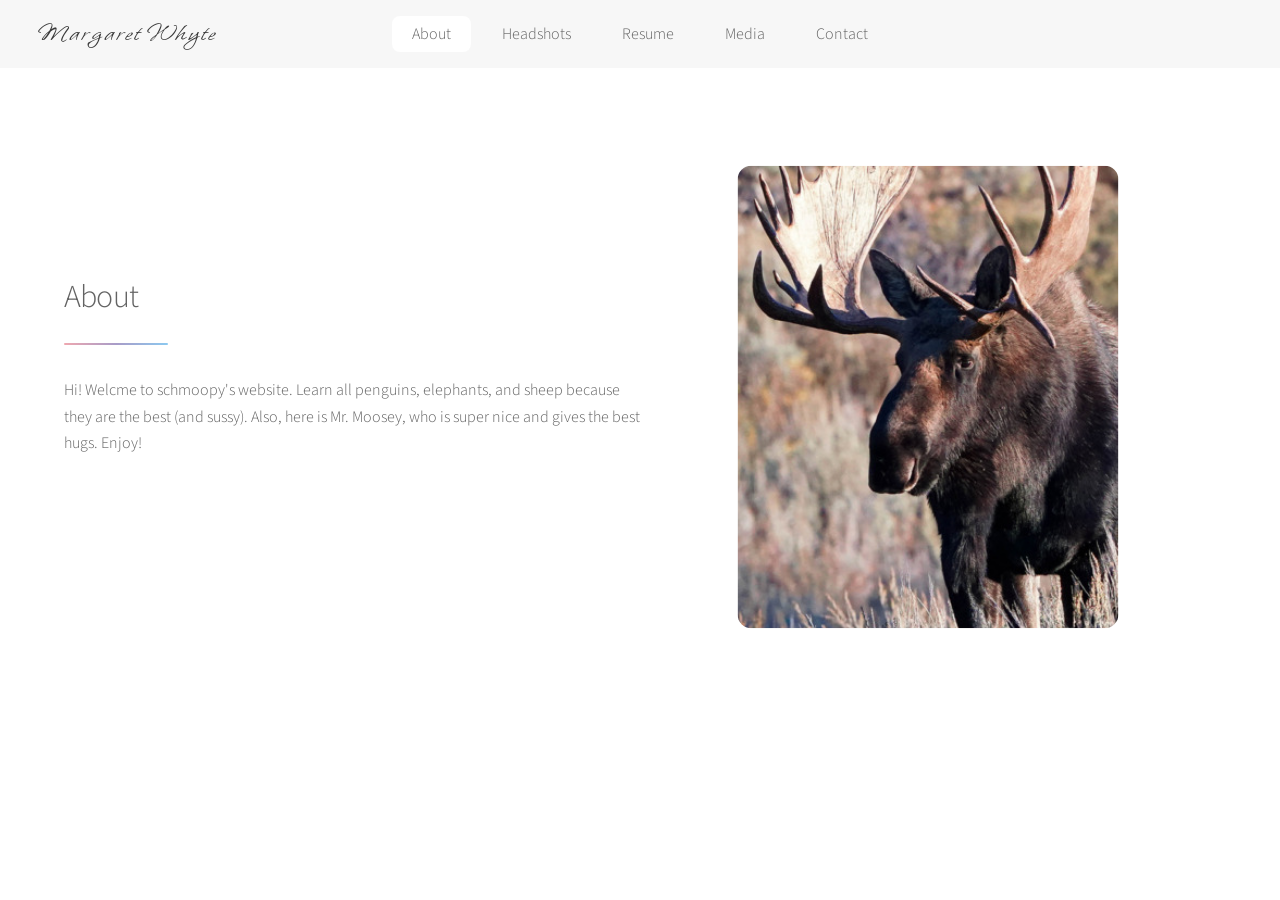
==== commit ca4d65a1: "Rename about.html to index.html" ====
--- a/index.html
+++ b/index.html
@@ -35,6 +35,38 @@
 				border-radius: 1em !important;
 				display: block !important;
 			}
+			
+			@media screen and (max-width: 980px) {
+				#intro .spotlight {
+					flex-direction: column !important;
+					text-align: center;
+				}
+				#intro .spotlight .content {
+					max-width: 100% !important;
+					margin-bottom: 2em;
+				}
+				#intro .spotlight .content header.major {
+					margin-top: 0 !important;
+				}
+				#intro .spotlight .image img,
+				#main #intro .spotlight .image img,
+				section#intro .spotlight .image img {
+					width: 100% !important;
+					max-width: 400px !important;
+					height: auto !important;
+					aspect-ratio: 28/34 !important;
+					transform: none !important;
+					margin: 0 auto;
+				}
+			}
+			
+			@media screen and (max-width: 736px) {
+				#intro .spotlight .image img,
+				#main #intro .spotlight .image img,
+				section#intro .spotlight .image img {
+					max-width: 100% !important;
+				}
+			}
 		</style>
 	</head>
 	<body class="is-preload">
@@ -46,7 +78,7 @@
 					<nav id="nav">
 						<div class="nav-brand">Margaret Whyte</div>
 						<ul>
-							<li><a href="index.html" class="active">About</a></li>
+							<li><a href="about.html" class="active">About</a></li>
 							<li><a href="headshots.html">Headshots</a></li>
 							<li><a href="resume.html">Resume</a></li>
 							<li><a href="media.html">Media</a></li>
@@ -64,13 +96,7 @@
 										<header class="major">
 											<h2>About</h2>
 										</header>
-										<p>Welcome to my website. This is where you can learn more about me, view my headshots, see my resume, check out my media work, and get in touch.
-                                            Welcome to my website. This is where you can learn more about me, view my headshots, see my resume, check out my media work, and get in touch.
-                                            Welcome to my website. This is where you can learn more about me, view my headshots, see my resume, check out my media work, and get in touch.
-                                            Welcome to my website. This is where you can learn more about me, view my headshots, see my resume, check out my media work, and get in touch.
-                                            Welcome to my website. This is where you can learn more about me, view my headshots, see my resume, check out my media work, and get in touch.
-                                            Welcome to my website. This is where you can learn more about me, view my headshots, see my resume, check out my media work, and get in touch.
-                                        </p>
+										<p> Hi! Welcme to schmoopy's website. Learn all penguins, elephants, and sheep because they are the best (and sussy). Also, here is Mr. Moosey, who is super nice and gives the best hugs. Enjoy!
 									</div>
 									<span class="image"><img src="images/about.jpg" alt="" /></span>
 								</div>
@@ -90,4 +116,4 @@
 			<script src="assets/js/main.js"></script>
 
 	</body>
-</html>+</html>
--- a/assets/css/main.css
+++ b/assets/css/main.css
@@ -3330,16 +3330,68 @@
 					font-size: 0.9em;
 				}
 
+		@media screen and (max-width: 980px) {
+			#nav .nav-brand {
+				font-size: 1.3em;
+				left: 1em;
+			}
+			#nav ul li {
+				margin: 0 0.2em;
+			}
+			#nav ul li a {
+				padding: 0 0.8em;
+				font-size: 0.9em;
+			}
+		}
+
 		@media screen and (max-width: 736px) {
-
 			#nav {
-				display: none;
-			}
-
-				#nav + #main {
-					padding-top: 0;
-				}
-
+				padding: 0.5em 0.5em 0.5em 0.5em;
+				flex-wrap: wrap;
+				justify-content: center;
+				flex-direction: column;
+				align-items: center;
+				gap: 0;
+			}
+			#nav .nav-brand {
+				font-size: 1.5em;
+				left: auto;
+				position: relative;
+				transform: none;
+				top: auto;
+				margin: 0 auto 0em auto;
+				width: 100%;
+				text-align: center;
+			}
+			#nav ul {
+				width: 100%;
+				justify-content: center;
+				flex-wrap: wrap;
+				gap: 0.25em;
+			}
+			#nav ul li {
+				margin: 0.15em;
+			}
+			#nav ul li a {
+				padding: 0.5em 0.75em;
+				font-size: 0.85em;
+				height: auto;
+				line-height: 1.2;
+			}
+		}
+		
+		@media screen and (max-width: 480px) {
+			#nav {
+				padding: 0.5em 0.5em 0.5em 0.5em;
+			}
+			#nav .nav-brand {
+				font-size: 1.4em;
+				margin: 0 auto 0em auto;
+			}
+			#nav ul li a {
+				padding: 0.4em 0.6em;
+				font-size: 0.8em;
+			}
 		}
 
 /* Main */
@@ -3778,4 +3830,135 @@
 		width: 100%;
 		max-width: 100%;
 		margin: 0;
+	}
+
+/* Image Lightbox Modal */
+	.image-lightbox {
+		display: none;
+		position: fixed;
+		top: 0;
+		left: 0;
+		width: 100%;
+		height: 100%;
+		background-color: rgba(0, 0, 0, 0.95);
+		z-index: 10001;
+		justify-content: center;
+		align-items: center;
+		cursor: pointer;
+	}
+
+	.image-lightbox.active {
+		display: flex;
+	}
+
+	.image-lightbox-content {
+		position: relative;
+		max-width: 90%;
+		max-height: 90%;
+		display: flex;
+		flex-direction: column;
+		align-items: center;
+		justify-content: center;
+		cursor: default;
+	}
+
+	.image-lightbox-content img {
+		max-width: 100%;
+		max-height: 80vh;
+		object-fit: contain;
+		border-radius: 0.5em;
+		box-shadow: 0 4px 20px rgba(0, 0, 0, 0.5);
+	}
+
+	.image-lightbox-controls {
+		display: flex;
+		gap: 1em;
+		margin-top: 1.5em;
+		justify-content: center;
+		align-items: center;
+	}
+
+	.image-lightbox-close {
+		position: absolute;
+		top: 1em;
+		right: 1em;
+		width: 40px;
+		height: 40px;
+		background-color: rgba(255, 255, 255, 0.2);
+		border: 2px solid rgba(255, 255, 255, 0.5);
+		border-radius: 50%;
+		color: #ffffff;
+		font-size: 24px;
+		line-height: 36px;
+		text-align: center;
+		cursor: pointer;
+		transition: all 0.3s ease;
+		z-index: 10002;
+		margin: 0;
+	}
+
+	.image-lightbox-close:hover {
+		background-color: rgba(255, 255, 255, 0.3);
+		border-color: rgba(255, 255, 255, 0.8);
+		transform: scale(1.1);
+	}
+
+	.image-lightbox-download {
+		display: inline-block;
+		padding: 0.75em 1.5em;
+		background-color: rgba(255, 255, 255, 0.2);
+		border: 2px solid rgba(255, 255, 255, 0.5);
+		border-radius: 8px;
+		color: #ffffff;
+		text-decoration: none;
+		font-size: 0.9em;
+		transition: all 0.3s ease;
+		cursor: pointer;
+	}
+
+	.image-lightbox-download:hover {
+		background-color: rgba(255, 255, 255, 0.3);
+		border-color: rgba(255, 255, 255, 0.8);
+		transform: translateY(-2px);
+	}
+
+	/* Make images clickable */
+	img {
+		cursor: pointer;
+		transition: opacity 0.2s ease;
+	}
+
+	img:hover {
+		opacity: 0.9;
+	}
+
+	/* Exclude resume image and nav images from lightbox */
+	.resume-wrapper img,
+	#nav img {
+		cursor: default;
+	}
+
+	.resume-wrapper img:hover,
+	#nav img:hover {
+		opacity: 1;
+	}
+
+	@media screen and (max-width: 736px) {
+		.image-lightbox-close {
+			top: 0.5em;
+			right: 0.5em;
+			width: 35px;
+			height: 35px;
+			font-size: 20px;
+			line-height: 31px;
+		}
+
+		.image-lightbox-content img {
+			max-height: 70vh;
+		}
+
+		.image-lightbox-download {
+			padding: 0.6em 1.2em;
+			font-size: 0.85em;
+		}
 	}
